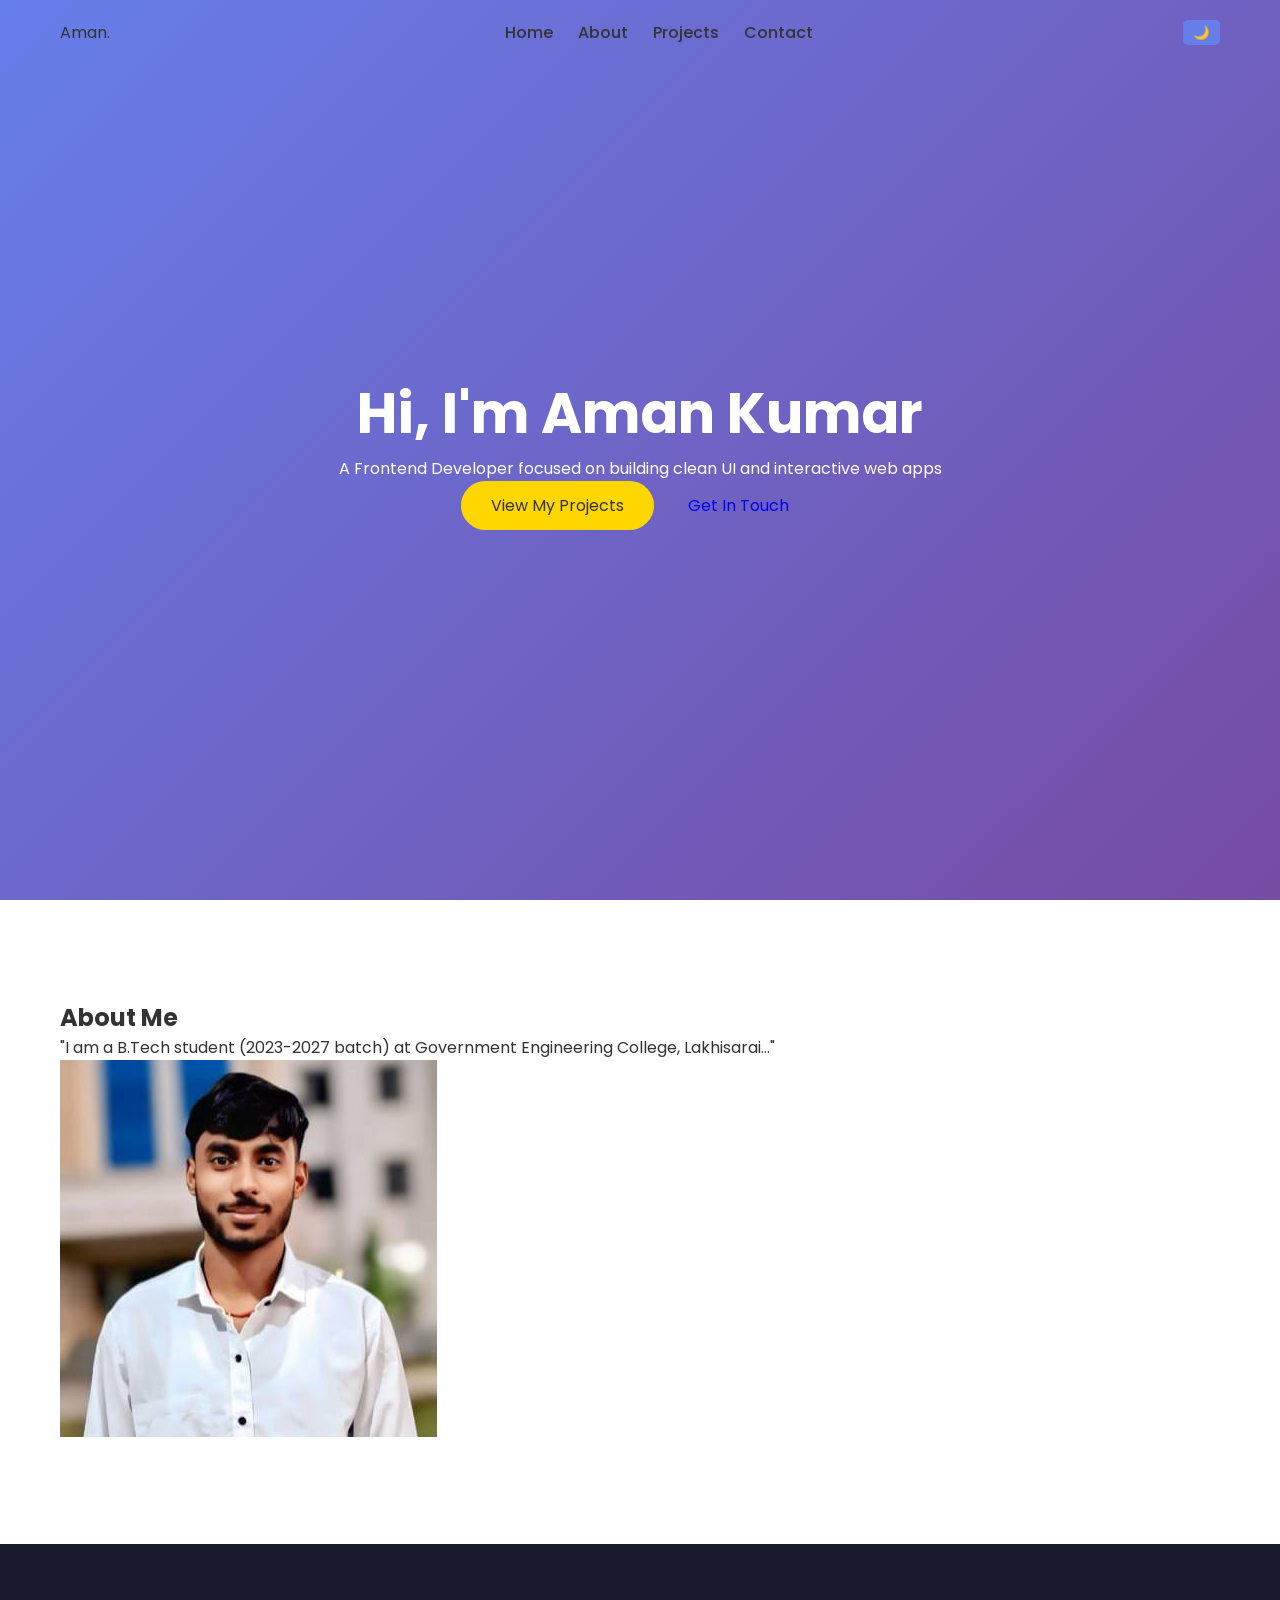
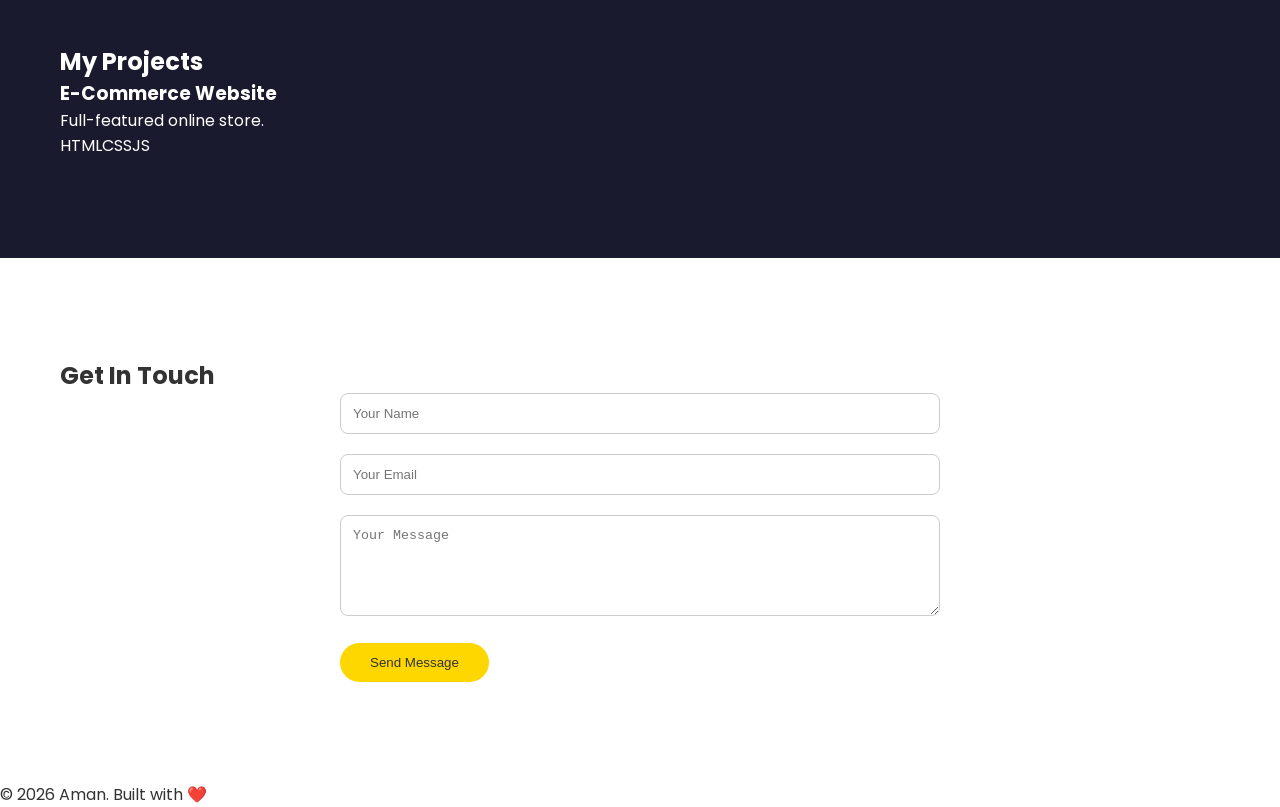
==== Project 2/index.html @ 34b0dfd3 "Added Project 2 with Task 3 features" ====
<!DOCTYPE html>
<html lang="en">
<head>
  <meta charset="UTF-8" />
  <meta name="viewport" content="width=device-width, initial-scale=1.0"/>
  <title>Aman | Web Developer</title>
  <link rel="stylesheet" href="style.css" />
  <link href="https://fonts.googleapis.com/css2?family=Poppins:wght@400;500;600;700&display=swap" rel="stylesheet">
</head>
<body>

  <nav id="main-navbar">
    <div class="container nav-container">
      <div class="logo">Aman<span>.</span></div>
      <ul class="nav-links">
        <li><a href="#hero" class="nav-link active">Home</a></li>
        <li><a href="#about" class="nav-link">About</a></li>
        <li><a href="#projects" class="nav-link">Projects</a></li>
        <li><a href="#contact" class="nav-link">Contact</a></li>
      </ul>
      <button id="theme-toggle" class="theme-btn">🌙</button>
    </div>
  </nav>

  <section id="hero" class="hero">
    <div class="hero-content">
      <h1>Hi, I'm <span class="highlight">Aman Kumar</span></h1>
      <p class="tagline">A Frontend Developer focused on building clean UI and interactive web apps</p>
      <div class="hero-buttons">
        <a href="#projects" class="btn primary">View My Projects</a>
        <a href="#contact" class="btn secondary">Get In Touch</a>
      </div>
    </div>
  </section>

  <section id="about" class="section">
    <div class="container">
      <h2 class="section-title">About Me</h2>
      <div class="about-content">
        <div class="about-text">
          <p>"I am a B.Tech student (2023-2027 batch) at Government Engineering College, Lakhisarai..."</p>
        </div>
        <div class="about-image">
          <img src="image2/amanpro.jpeg" alt="Aman Profile" />
        </div>
      </div>
    </div>
  </section>

  <section id="projects" class="section bg-dark">
    <div class="container">
      <h2 class="section-title">My Projects</h2>
      <div class="projects-grid">
        <div class="project-card">
          <div class="project-info">
            <h3>E-Commerce Website</h3>
            <p>Full-featured online store.</p>
            <div class="tech-stack"><span>HTML</span><span>CSS</span><span>JS</span></div>
          </div>
        </div>
      </div>
    </div>
  </section>

  <section id="contact" class="section">
    <div class="container">
      <h2 class="section-title">Get In Touch</h2>
      <div class="contact-content">
        <form class="contact-form" id="portfolio-form">
          <div class="input-group">
            <input type="text" id="name" placeholder="Your Name">
            <small class="error-msg" id="name-error"></small>
          </div>
          <div class="input-group">
            <input type="email" id="email" placeholder="Your Email">
            <small class="error-msg" id="email-error"></small>
          </div>
          <div class="input-group">
            <textarea id="message" placeholder="Your Message" rows="5"></textarea>
            <small class="error-msg" id="message-error"></small>
          </div>
          <button type="submit" class="btn primary">Send Message</button>
        </form>
      </div>
    </div>
  </section>

  <footer>
    <p>&copy; 2026 Aman. Built with ❤️</p>
  </footer>

  <script src="app.js"></script>
</body>
</html>
---- Project 2/style.css ----
:root {
  --bg-color: #ffffff;
  --text-color: #333;
  --nav-bg: rgba(255, 255, 255, 0.95);
  --hero-grad: linear-gradient(135deg, #667eea 0%, #764ba2 100%);
}

[data-theme="dark"] {
  --bg-color: #121212;
  --text-color: #f4f4f4;
  --nav-bg: rgba(18, 18, 18, 0.95);
}

* { margin: 0; padding: 0; box-sizing: border-box; }

body {
  font-family: 'Poppins', sans-serif;
  background-color: var(--bg-color);
  color: var(--text-color);
  transition: 0.3s;
}

.container { max-width: 1200px; margin: 0 auto; padding: 0 20px; }

/* Navbar Fixed */
#main-navbar {
  position: fixed;
  top: 0; width: 100%;
  padding: 20px 0;
  z-index: 1000;
  transition: 0.4s;
}

#main-navbar.scrolled {
  background: var(--nav-bg);
  box-shadow: 0 2px 10px rgba(0,0,0,0.1);
  padding: 10px 0;
}

.nav-container { display: flex; justify-content: space-between; align-items: center; }

.nav-links { display: flex; list-style: none; }
.nav-links li a { text-decoration: none; color: var(--text-color); margin-left: 25px; font-weight: 500; }

.theme-btn { background: #667eea; border: none; cursor: pointer; padding: 5px 10px; border-radius: 5px; color: white; }

/* Hero Section */
.hero { height: 100vh; background: var(--hero-grad); display: flex; align-items: center; justify-content: center; text-align: center; color: white; }
.hero-content h1 { font-size: 3.5rem; }

/* Section Spacing */
.section { padding: 100px 0; }
.bg-dark { background: #1a1a2e; color: white; }

/* Form Styling */
.contact-form { max-width: 600px; margin: 0 auto; }
.input-group { margin-bottom: 20px; }
.contact-form input, .contact-form textarea { width: 100%; padding: 12px; border-radius: 8px; border: 1px solid #ccc; }
.error-msg { color: #ff4d4d; font-size: 0.8rem; display: block; margin-top: 5px; }

.btn { padding: 12px 30px; border-radius: 50px; text-decoration: none; display: inline-block; cursor: pointer; border: none; }
.primary { background: #ffd700; color: #333; }
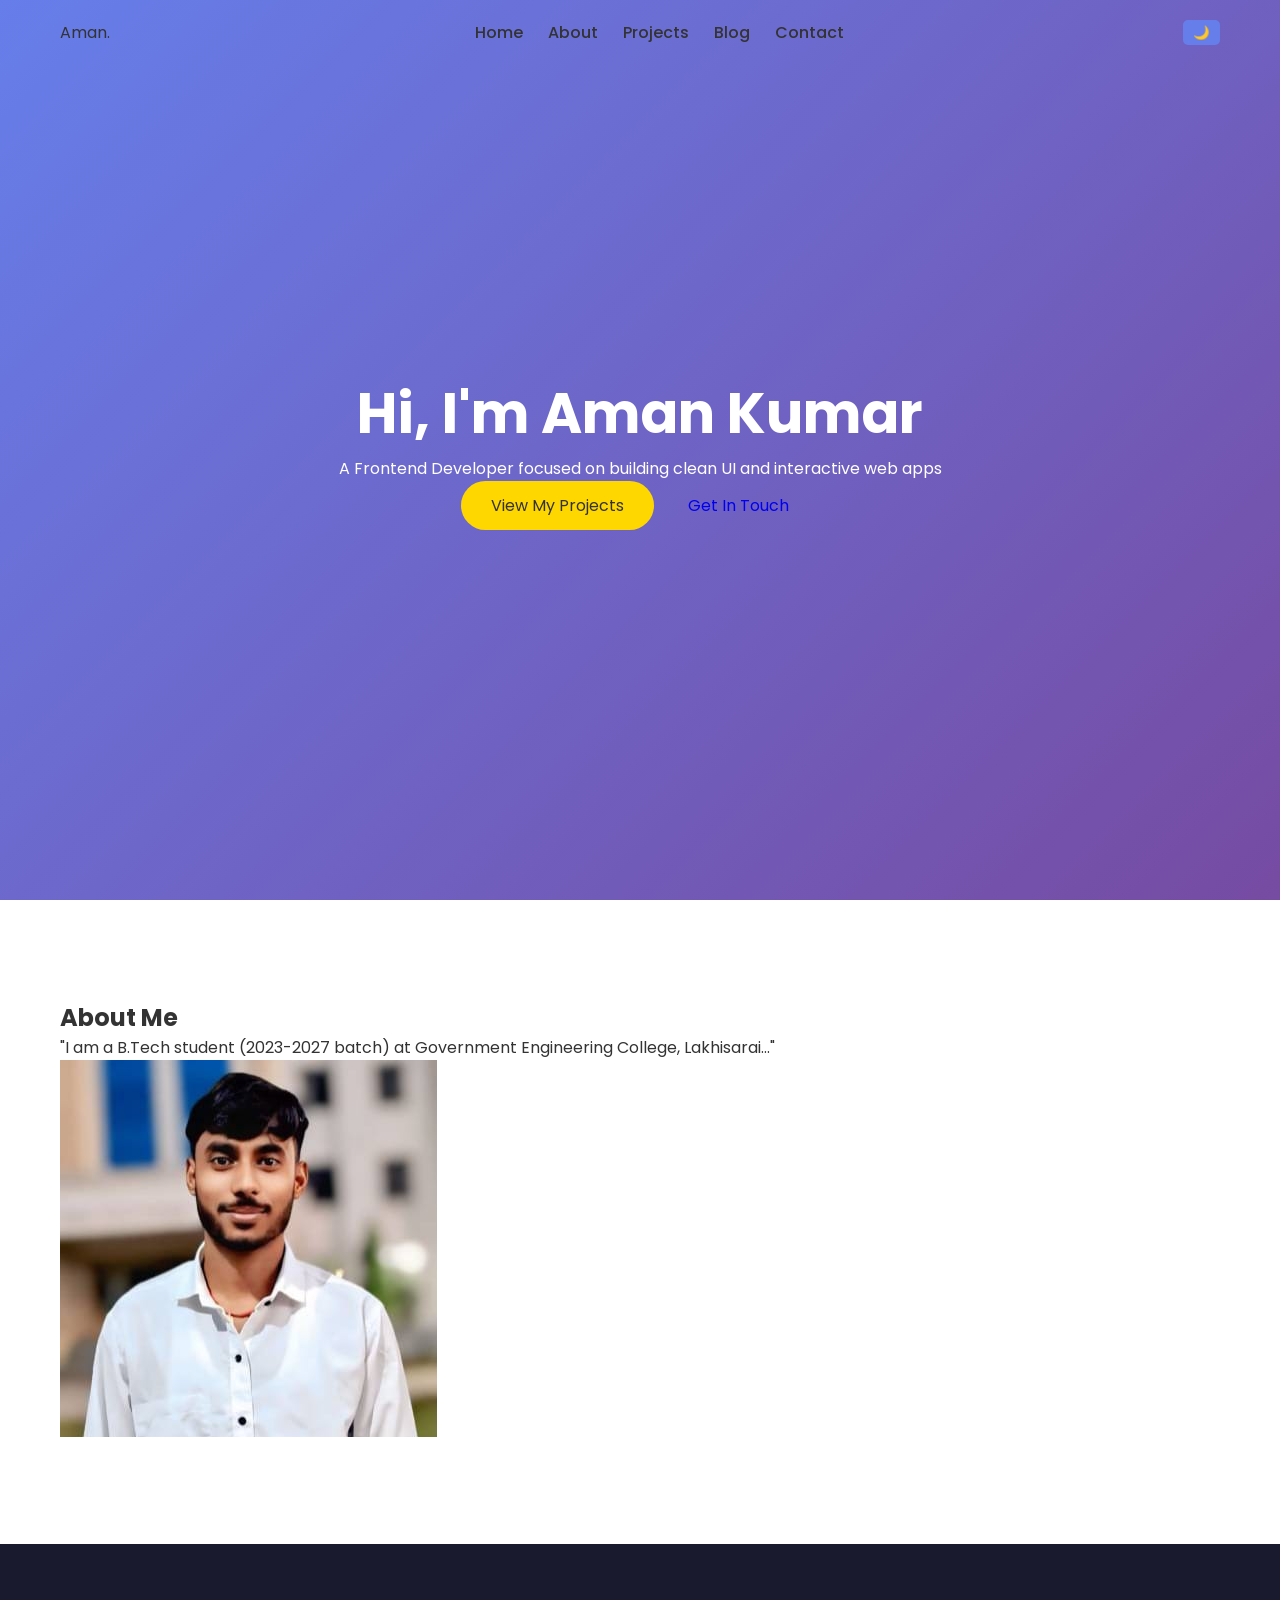
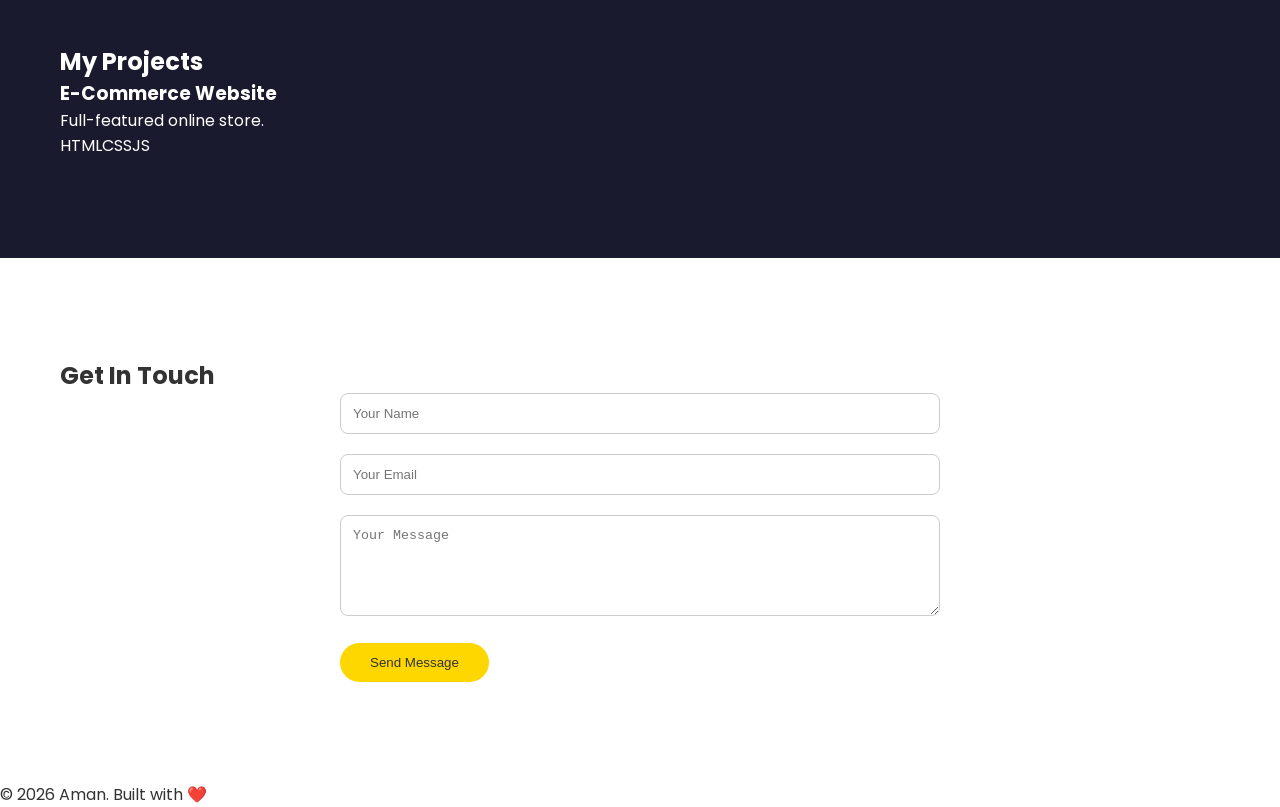
==== commit 425c77f1: "Added Project 2 files and updated index" ====
--- a/Project 2/index.html
+++ b/Project 2/index.html
@@ -16,6 +16,7 @@
         <li><a href="#hero" class="nav-link active">Home</a></li>
         <li><a href="#about" class="nav-link">About</a></li>
         <li><a href="#projects" class="nav-link">Projects</a></li>
+        <li><a href="blog.html">Blog</a></li>
         <li><a href="#contact" class="nav-link">Contact</a></li>
       </ul>
       <button id="theme-toggle" class="theme-btn">🌙</button>
--- a/Project 2/style.css
+++ b/Project 2/style.css
@@ -59,4 +59,27 @@
 .error-msg { color: #ff4d4d; font-size: 0.8rem; display: block; margin-top: 5px; }
 
 .btn { padding: 12px 30px; border-radius: 50px; text-decoration: none; display: inline-block; cursor: pointer; border: none; }
-.primary { background: #ffd700; color: #333; }+.primary { background: #ffd700; color: #333; }
+
+/* Blog Page Styles */
+.search-container { text-align: center; margin-bottom: 40px; }
+#blog-search {
+    width: 100%; max-width: 500px;
+    padding: 12px 20px; border-radius: 25px;
+    border: 2px solid #667eea; outline: none;
+}
+
+.blog-card {
+    background: #fff; padding: 25px;
+    border-radius: 12px; box-shadow: 0 4px 15px rgba(0,0,0,0.1);
+    transition: 0.3s;
+}
+.blog-card:hover { transform: translateY(-5px); }
+
+.date { font-size: 0.85rem; color: #888; display: block; margin-bottom: 10px; }
+.read-more { color: #667eea; text-decoration: none; font-weight: 600; margin-top: 15px; display: inline-block; }
+
+/* Detail Page */
+.post-header { padding: 120px 0 50px; text-align: center; }
+.featured-image { width: 100%; border-radius: 15px; margin: 20px 0; }
+.post-content { max-width: 800px; margin: 0 auto; line-height: 1.8; text-align: left; }
